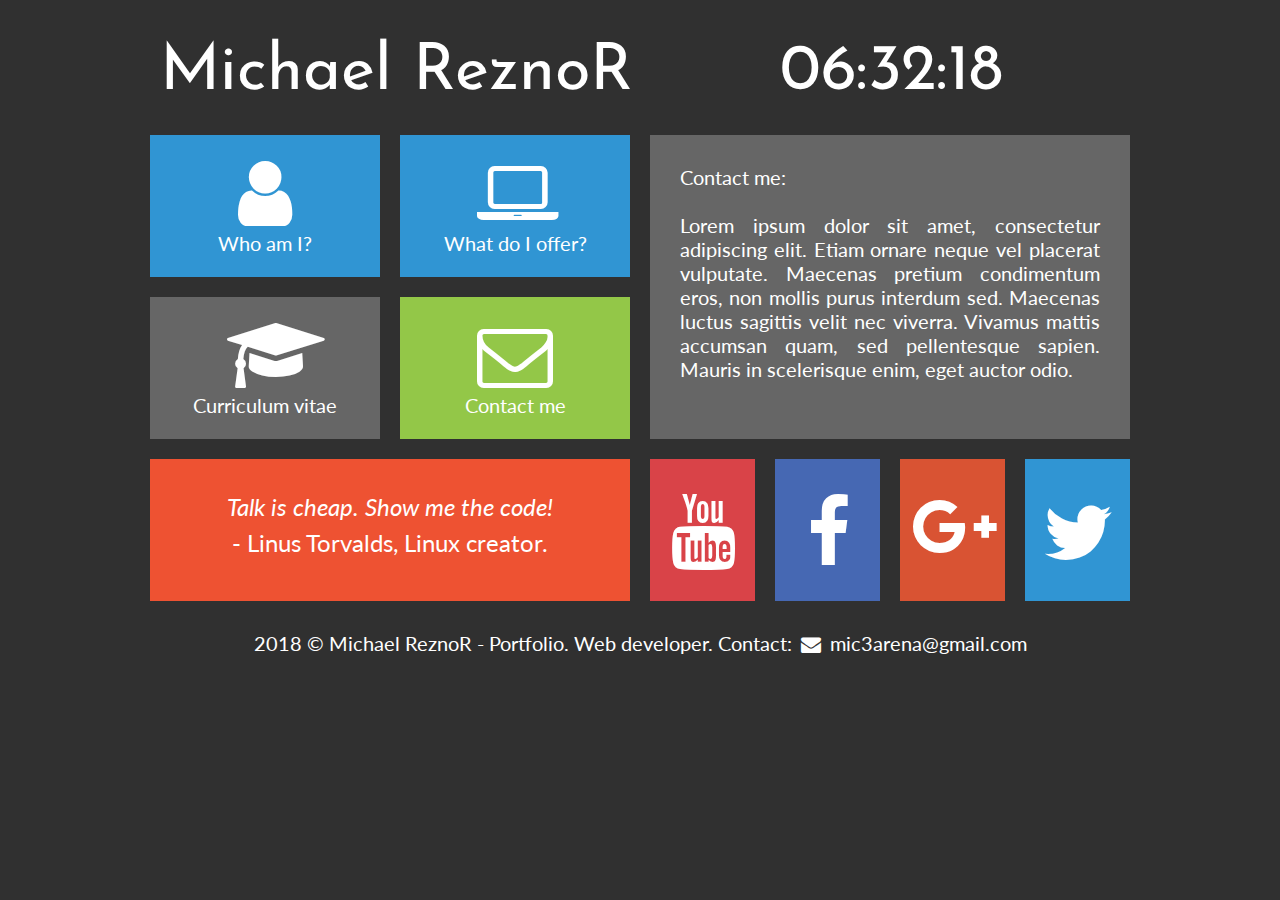
==== contact.html @ 95bf0900 "first added to repository" ====
<!DOCTYPE HTML>

<html lang="pl">

<head>
	<meta charset="utf-8"/>
	<title>Michael ReznoR - portfolio</title>
	<meta name="description" content="I'm creating web pages: PHP, JavaScript, HTML, CSS, MySQL, WordPress, Joomla, Drupal"/>
	<meta name="keywords" content="order, webpage, creation, www, programmer, portfolio, php, javascript, html, css, WordPress, Joomla, Drupal"/>
	<meta http-equiv="X-UA-Compatible" content="IE=edge,chrome=1"/>
	
	<link rel="stylesheet" href="styles.css" type="text/css"/>
	<link rel="stylesheet" href="css/fontello.css" type="text/css"/>
	<link href="https://fonts.googleapis.com/css?family=Josefin+Sans|Lato&amp;subset=latin-ext" rel="stylesheet">
	
	<script src="timer.js" type="text/javascript"></script>


</head>

<body onload="countdown();">

	<div id="container">
		
		<div class="rectangle">
			
			<div id="logo"><a href="index.html" class="tilelinkhtml5">Michael ReznoR</a></div>
			<div id="clock">12:00:00</div>
			<div style="clear: both;"></div>
			
		</div>
		
		<div class="square">
		
			<div class="tile1"><a href="whoami.html" class="tilelink"><i class="icon-user"></i><br />Who am I?</a></div>
			<a href="offer.html" class="tilelinkhtml5"><div class="tile1"><i class="icon-laptop"></i><br />What do I offer?</div></a>
			<div style="clear: both;"></div>
			
			<div class="tile2"><a href="cv.html" class="tilelink"><i class="icon-graduation-cap"></i><br />Curriculum vitae</a></div>
			<div class="tile3"><a href="contact.html" class="tilelink"><i class="icon-mail"></i><br />Contact me</a></div>
			<div style="clear: both;"></div>
			
			<div class="tile4"><i>Talk is cheap. Show me the code!</i><br />- Linus Torvalds, Linux creator.</div>
			
		</div>

		<div class="square">
			
			<div class="tile5">Contact me: <br /><br />
			Lorem ipsum dolor sit amet, consectetur adipiscing elit. Etiam ornare neque vel placerat vulputate. Maecenas pretium condimentum eros, non mollis purus interdum sed. Maecenas luctus sagittis velit nec viverra. Vivamus mattis accumsan quam, sed pellentesque sapien. Mauris in scelerisque enim, eget auctor odio.
			
			</div>
			
			<div class="yt"><a href="https://www.youtube.com/c/MichaelReznoR" target="_blank" class="sociallink"><i class="icon-youtube"></i></a></div>
			<div class="fb"><a href="https://www.facebook.com/ReznoRMichael" target="_blank" class="sociallink"><i class="icon-facebook"></i></a></div>
			<div class="gplus"><a href="https://plus.google.com/u/0/111806115285082652408" target="_blank" class="sociallink"><i class="icon-gplus"></i></a></div>
			<div class="tw"><a href="https://twitter.com/ReznoRMichael" target="_blank" class="sociallink"><i class="icon-twitter"></i></a></div>
			<div style="clear: both;"></div>
		
		</div>
		<div style="clear: both;"></div>
		
		<div class="rectangle">2018 &copy; Michael ReznoR - Portfolio. Web developer. Contact: <i class="icon-mail-alt"></i> mic3arena@gmail.com</div>
	
	</div>
	
</body>

</html>
---- styles.css ----
body
{
	background-color: #303030;
	color: #ffffff;
	font-family: 'Lato', sans-serif;
	font-size: 20px;
}

#container
{
	width: 1000px;
	margin-left: auto;
	margin-right: auto;
}

.rectangle
{
	width: 960px;	/* trzeba odjac margin! */
	margin: 20px;
	text-align: center;
}

.square
{
	width: 50%;
	float: left;
}

#logo
{
	float: left;
	font-family: 'Josefin Sans', sans-serif;
	font-size: 65px;
	width: 620px;
	text-align: left;
	margin-top: 20px;
}

#clock
{
	float: left;
	font-family: 'Josefin Sans', sans-serif;
	font-size: 65px;
	text-align: left;
	margin-top: 20px;
}

.tile1
{
	float: left;
	margin: 10px;
	width: 230px;
	height: 142px;
	background-color: #3095D3;
	text-align: center;
}

.tile1:hover
{
	background-color: #2084C2;
}

.tile2
{
	float: left;
	margin: 10px;
	width: 230px;
	height: 142px;
	background-color: #666666;
	text-align: center;
}

.tile2:hover
{
	background-color: #555555;
}

.tile3
{
	float: left;
	margin: 10px;
	width: 230px;
	height: 142px;
	background-color: #93C748;
	text-align: center;
}

.tile3:hover
{
	background-color: #82B637;
}

.tile4
{
	float: left;
	margin: 10px;
	width: 420px;
	height: 82px;
	background-color: #EE5232;
	text-align: center;
	font-size: 24px;
	padding: 30px;
	line-height: 150%;
}

.tile5
{
	float: left;
	margin: 10px;
	width: 420px;
	height: 244px;
	background-color: #666666;
	text-align: justify;
	padding: 30px;
}

.yt
{
	float: left;
	margin: 10px;
	width: 105px;
	height: 142px;
	background-color: #D94348;
	text-align: center;
}

.yt:hover
{
	background-color: #C83237;
}

.fb
{
	float: left;
	margin: 10px;
	width: 105px;
	height: 142px;
	background-color: #4668B3;
	text-align: center;
}

.fb:hover
{
	background-color: #3557C2;
}

.gplus
{
	float: left;
	margin: 10px;
	width: 105px;
	height: 142px;
	background-color: #D95333;
	text-align: left;
}

.gplus:hover
{
	background-color: #C84222;
}

.tw
{
	float: left;
	margin: 10px;
	width: 105px;
	height: 142px;
	background-color: #3095D3;
	text-align: center;
}

.tw:hover
{
	background-color: #2084C2;
}

a.tilelink
{
	color: #FFFFFF;
	text-decoration: none;
	display: block;
	width: 230px;
	height: 142px;
}

a.sociallink
{
	color: #FFFFFF;
	text-decoration: none;
	display: block;
	width: 105px;
	height: 142px;
}

a.tilelinkhtml5
{
	color: #FFFFFF;
	text-decoration: none;
}
---- css/fontello.css ----
@font-face {
  font-family: 'fontello';
  src: url('../font/fontello.eot?84646480');
  src: url('../font/fontello.eot?84646480#iefix') format('embedded-opentype'),
       url('../font/fontello.woff2?84646480') format('woff2'),
       url('../font/fontello.woff?84646480') format('woff'),
       url('../font/fontello.ttf?84646480') format('truetype'),
       url('../font/fontello.svg?84646480#fontello') format('svg');
  font-weight: normal;
  font-style: normal;
}
/* Chrome hack: SVG is rendered more smooth in Windozze. 100% magic, uncomment if you need it. */
/* Note, that will break hinting! In other OS-es font will be not as sharp as it could be */
/*
@media screen and (-webkit-min-device-pixel-ratio:0) {
  @font-face {
    font-family: 'fontello';
    src: url('../font/fontello.svg?84646480#fontello') format('svg');
  }
}
*/
 
 [class^="icon-"]:before, [class*=" icon-"]:before {
  font-family: "fontello";
  font-style: normal;
  font-weight: normal;
  speak: none;
 
  display: inline-block;
  text-decoration: inherit;
  width: 1em;
  margin-right: .2em;
  text-align: center;
  /* opacity: .8; */
 
  /* For safety - reset parent styles, that can break glyph codes*/
  font-variant: normal;
  text-transform: none;
 
  /* fix buttons height, for twitter bootstrap */
  line-height: 1em;
 
  /* Animation center compensation - margins should be symmetric */
  /* remove if not needed */
  margin-left: .2em;
 
  /* you can be more comfortable with increased icons size */
  /* font-size: 120%; */
 
  /* Font smoothing. That was taken from TWBS */
  -webkit-font-smoothing: antialiased;
  -moz-osx-font-smoothing: grayscale;
 
  /* Uncomment for 3D effect */
  /* text-shadow: 1px 1px 1px rgba(127, 127, 127, 0.3); */
}
 
.icon-user:before { content: '\e800'; font-size: 76px; margin-top: 20px; } /* '' */
.icon-mail:before { content: '\e801'; font-size: 76px; margin-top: 20px; } /* '' */
.icon-twitter:before { content: '\f099'; font-size: 76px; margin-top: 35px; } /* '' */
.icon-facebook:before { content: '\f09a'; font-size: 76px; margin-top: 35px; } /* '' */
.icon-gplus:before { content: '\f0d5'; font-size: 65px; margin-top: 35px; } /* '' */
.icon-mail-alt:before { content: '\f0e0'; font-size: 20px; } /* '' */
.icon-laptop:before { content: '\f109'; font-size: 76px; margin-top: 20px; } /* '' */
.icon-youtube:before { content: '\f167'; font-size: 76px; margin-top: 35px; } /* '' */
.icon-graduation-cap:before { content: '\f19d'; font-size: 76px; margin-top: 20px; } /* '' */
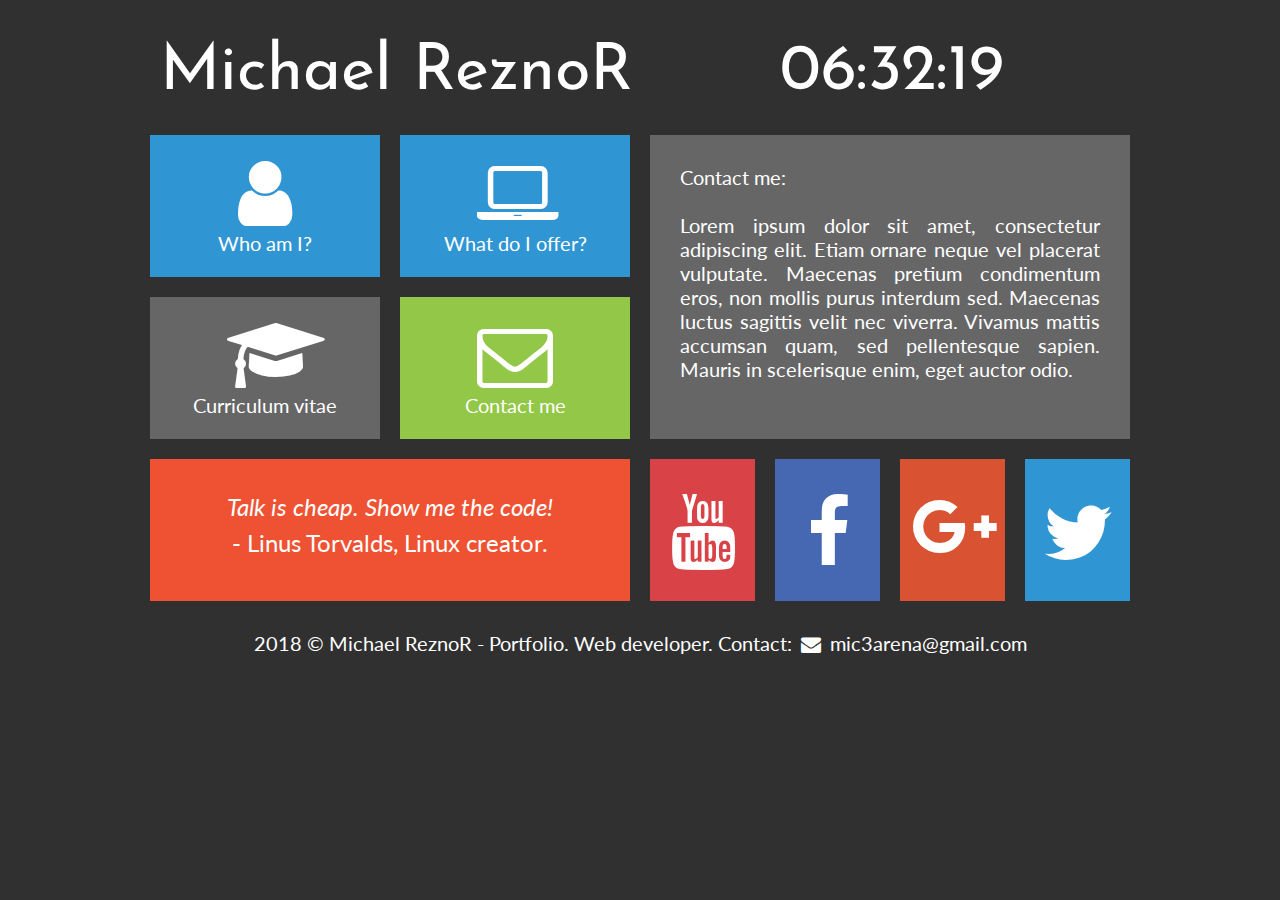
==== commit c7162011: "added CEO-friendly links through .htaccess" ====
--- a/contact.html
+++ b/contact.html
@@ -24,7 +24,7 @@
 		
 		<div class="rectangle">
 			
-			<div id="logo"><a href="index.html" class="tilelinkhtml5">Michael ReznoR</a></div>
+			<div id="logo"><a href="hire-web-developer" class="tilelinkhtml5">Michael ReznoR</a></div>
 			<div id="clock">12:00:00</div>
 			<div style="clear: both;"></div>
 			
@@ -32,12 +32,12 @@
 		
 		<div class="square">
 		
-			<div class="tile1"><a href="whoami.html" class="tilelink"><i class="icon-user"></i><br />Who am I?</a></div>
-			<a href="offer.html" class="tilelinkhtml5"><div class="tile1"><i class="icon-laptop"></i><br />What do I offer?</div></a>
+			<div class="tile1"><a href="who-am-i" class="tilelink"><i class="icon-user"></i><br />Who am I?</a></div>
+			<a href="offer-webpage-creation" class="tilelinkhtml5"><div class="tile1"><i class="icon-laptop"></i><br />What do I offer?</div></a>
 			<div style="clear: both;"></div>
 			
-			<div class="tile2"><a href="cv.html" class="tilelink"><i class="icon-graduation-cap"></i><br />Curriculum vitae</a></div>
-			<div class="tile3"><a href="contact.html" class="tilelink"><i class="icon-mail"></i><br />Contact me</a></div>
+			<div class="tile2"><a href="cv-programmer-php-javascript" class="tilelink"><i class="icon-graduation-cap"></i><br />Curriculum vitae</a></div>
+			<div class="tile3"><a href="contact-programmer-php" class="tilelink"><i class="icon-mail"></i><br />Contact me</a></div>
 			<div style="clear: both;"></div>
 			
 			<div class="tile4"><i>Talk is cheap. Show me the code!</i><br />- Linus Torvalds, Linux creator.</div>
